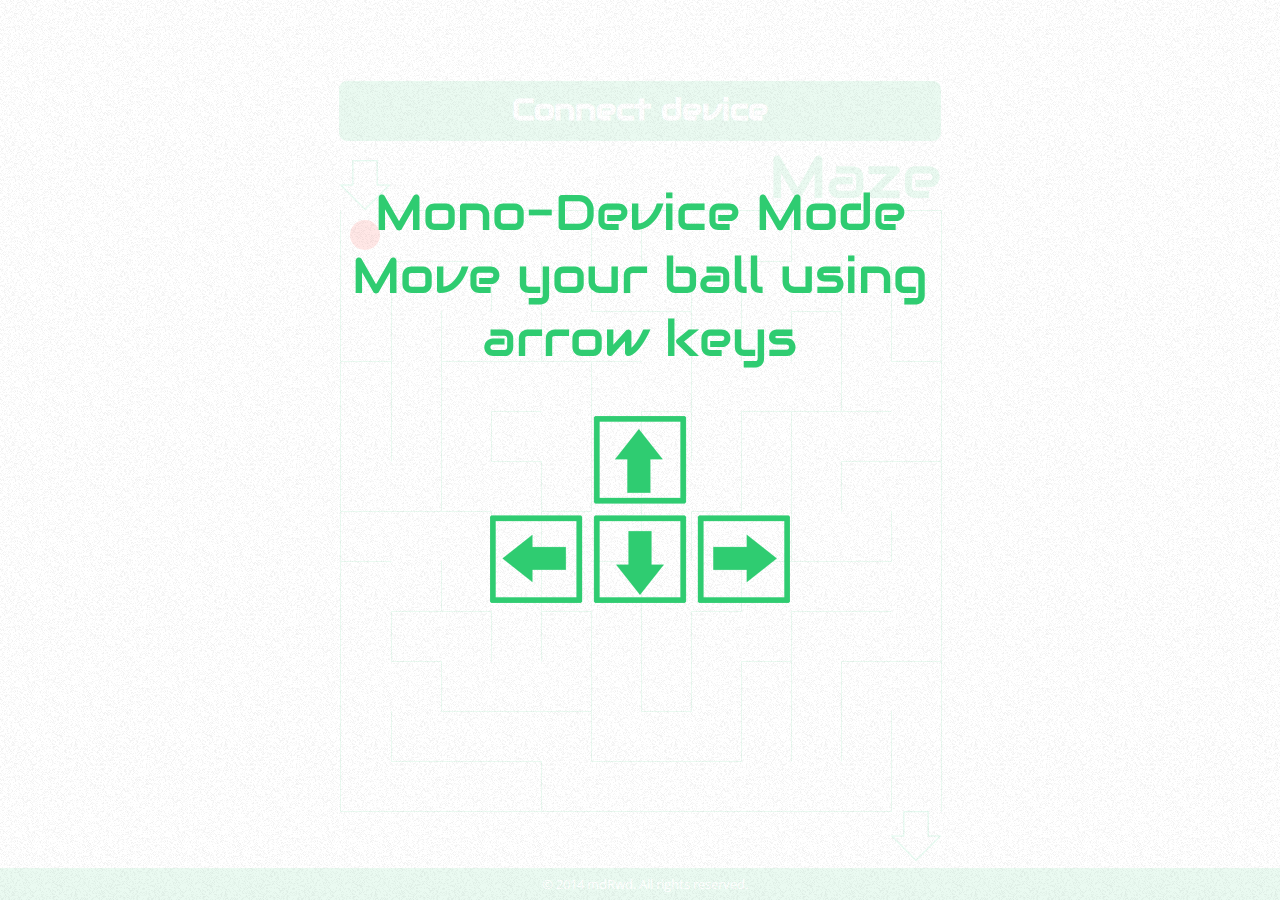
==== demo/maze/index.html @ b6e02ccb "" ====
<!DOCTYPE html>
<html prefix="og: http://ogp.me/ns#">
    <head>
	<title>Maze - mdRwd</title>
	<meta charset="utf-8"/>
        <meta name="robots" content="noodp, noydir"/>
        <meta name="apple-mobile-web-app-title" content="Maze"/>
        <meta name="apple-mobile-web-app-status-bar-style" content="black"/>
        <meta name="apple-mobile-web-app-capable" content="yes"/> 
	<meta name="viewport" content="width=device-width, height=device-height, user-scalable=0, initial-scale=1, maximum-scale=1, minimum-scale=1"/>        
        <meta property="og:title" content="Maze - mdRwd" />
	<meta property="og:description" content="A framework for development of Web applications partitioned in different communicating devices." />
	<meta property="og:url" content="http://www.mdrwd.com/demo/maze" />
	<meta property="og:image" content="../../lib/img/mdRwdLogo500.png" />
	<meta name="keywords" content="mdRwd, rwd, responsive web design, multi-device, demo"/>
	<meta name="description" content="A framework for development of Web applications partitioned in different communicating devices."/>
        <link rel="img_src" href="../../lib/img/mdRwdLogo500.png"/>
	<link rel="apple-touch-icon-precomposed" href="img/logo.png"/>  
	<link rel="icon" href="../../lib/img/favicon.ico" type="image/x-icon"/>
	<!-- mdRwd css (required) -->
        <link rel="stylesheet" href="../../lib/css/jquery.mdRwd.css" type="text/css" media="screen"/>
	<link rel="stylesheet" href="css/index.css" type="text/css" media="screen"/>
	<link href="http://fonts.googleapis.com/css?family=Open+Sans:300,600,700" rel="stylesheet" />
	<link href='http://fonts.googleapis.com/css?family=Open+Sans+Condensed:300,700' rel='stylesheet' type='text/css'/>
	<link href='http://fonts.googleapis.com/css?family=Audiowide' rel='stylesheet' type='text/css'/>
	<!-- jquery (required) -->
        <script src="js/jquery.min.js" type="text/javascript"></script>
	<!-- jquery hummer plugin (required for touch gestures events) -->
        <script src="js/jquery.hammer.js" type="text/javascript"></script>
	<!-- jquery mdRwd plugin (required) -->
        <script src="../../lib/js/jquery.mdRwd.js" type="text/javascript"></script>
        <script src="js/shake.js" type="text/javascript"></script>
        <script src="js/jquery-ui.custom.effect-shake.js" type="text/javascript"></script>
	<!-- game layout js -->
        <script src="js/game.js" type="text/javascript"></script>
	<!-- control layout js -->
        <script src="js/control.js" type="text/javascript"></script>
        <script type="text/javascript">
	    var mdRwd; //gobal mdRwd var
	    $(document).ready(function() {
		game_initGame(); //init game
		//init mdRwd
		mdRwd = $("#mdRwdButton").mdRwd({
		    "ip": "149.132.157.136", //server ip
		    "port": "9000", //server port
		    "debug": true, //console log mdRwd error messages
		    "stateful": true, //determines whether the application is stateful or not
		    "mdRwdOnWindowShow": function(){ //callback called when mdRwd window shows
			game_pauseGame(); //pause the game
		    },
		    "mdRwdOnWindowHide": function(){ //callback called when mdRwd window hides
			game_playGame(); //play the game
		    },
		    "html": { //mdRwd UI html personalisation (all subproperties supports html)
			"connectButton": "Connect device", //mdRwd connect device button
			"disconnectButton": "Disconnect device", //mdRwd disconnect device button
			"window": { //mdRwd window
			    "header": { //header
				"title": "Connect device", //title
				"close": "Close" //close button
			    },
			    "content": { //content
				"layoutsLabel": "Connect as...", //layouts label
				"vcLabel": "Game", //virtual channel id label
				"loadingImgPath": "../../lib/img/loading.gif", //path for loading image
				"connectVcLabel": "Connect to another game", //virtual channel connection label
				"connectVcButton": "Connect", //virtual channel connection button 
				"warningMessages": { //mdRwd server warning messages
				    "7000": "The game does not exist", //received when virtual channel you are trying to connect does not exist
				    "7001": "You are already conncetd to this game", //received when you are trying to connect to a virtual channel you are already connected
				    "7002": "There is no available game<br/>Please try again later", //received when all available virtual channels are already created
				    "7003": "The game is full<br/>Please try again later", //received when the virtual channel you are trying to connect has reached its clients limit
				    "7004": "The game for the current IP is full<br/>Please try again later", //received when the virtual channel you are trying to connect has reached its clients with same IP limit
				    "7005": "The game is currently busy<br/>Please try again later" //received when the server is currently in lock (only if stateful=true)
				}
			    }
			}
		    },
		    "components": { //application components. If stateful=true, initial JSON state could be set inside the "component[idComponent].state" property.
			"maze": {"selector":"#maze"}, //maze game component.
			"playerControl": {"selector":"#playerControl"}, //remote touch control player component.
			"footer": {"selector":"#footer"} //footer component
		    },
		    "layouts": { //application layouts
			"game": { //game layout
			    "mdRwdOnMultiDeviceMode": function() { //callback called when the application switches from mono-device mode to multi-device mode (when first devices pairing occur)
				game_setGameMode("multiDevice"); //set game mode to multi-device
			    },
			    "mdRwdOnMonoDeviceMode": function() { //callback called when the application switches from multi-device mode to mono-device mode (when disconnection from a virtual channel occur)
				game_setGameMode("monoDevice"); //set game mode to mono-device
			    },
			    "components": "maze, footer", //set of components that form the game layout (chosen from defined components above)
			    "devices": "desktop, tablet", //all supported devices by the game layout (only listed devices will display game layout)
			    "html":{ //mdRwd window layout button html (it will be displayed in a layout buttons list if the current device supports many layouts)
				"name": "Maze", //name
				"description": "(visualize the maze game)" //description
			    },
			    "connectionTypes": "newVc, connVc", //layout supported server connections (game layout can create new virtual channel or connect to another virtual channel)
			    "css": "css/game.css", //CSS stylesheet to be loaded when the application switches from mono-device mode to multi-device mode (when first devices pairing occur)
			    "events": { //all supported events by the game layout
				"incoming": { //all supported incoming events by the game layout, it will listen for this events and will execute a corresponding event callback
				    "mdRwd": { //mdRwd events callbacks (events triggered by the mdRwd framework)
					"newVc": game_newGame, //callback called when newVc event has been catched. This event is triggered when a new virtual channel has been created. Only the virtual channel creator receives this event.
					"connVc": game_clientConnection, //callback called when connVc event has been catched. This event is triggered when a client connects to the current virtual channel. All virtual channel clients receive this event. If stateful=true clients also receive the states of their components from the server.
					"rmVcClient": game_clientDisconnection //callback called when rmVcClient event has been catched. This event is triggered when a client has been removed from the current virtual channel. All virtual channel clients receive this event.
				    },
				    "touch": { //touch events callbacks
					"swiperight": game_moveRight, //callback called when swiperight event has been catched
					"swipeup": game_moveUp, //callback called when swipeup event has been catched
					"swipeleft": game_moveLeft, //callback called when swipeleft event has been catched
					"swipedown": game_moveDown //callback called when swipedown event has been catched
				    },
                                    "custom": { //custom events callbacks
                                        "shakeDevice": game_shakeBall, //callback called when shakeDevice event has been catched
					"closeWinWindow": game_closeWinWindow, //callback called when closeWinWindow event has been catched
					"closeHelpWindow": game_closeHelpWindow //callback called when closeHelpWindow event has been catched
                                    }
				},
				"outgoing": { //all supported outgoing events by the game layout, it will listen for this events and will trigger the catched event into the corrisponding virtual channel
                                    "custom": "closeWinWindow, closeHelpWindow" //all custom events to be listen (comma separated). Every custom event must be explicitly triggered 
				}
			    }
			},
			"control": { //control layout
			    "components": "playerControl, footer", //set of components that form the control layout (chosen from defined components above)
			    "devices": "smartphone, tablet", //all supported devices by the control layout (only listed devices will display control layout)
			    "connectionTypes": "connVc", //layout supported server connections (game layout can only to another virtual channel)
			    "html":{ //mdRwd window layout button html (it will be displayed in a layout buttons list if the current device supports many layouts)
				"name": "Player", //name
				"description": "(connect as a remote control player)" //description
			    },
			    "css": "css/control.css", //CSS stylesheet to be loaded when the application switches from mono-device mode to multi-device mode (when first devices pairing occur)
			    "events": { //all supported events by the control layout
				"incoming": { //all supported incoming events by the game layout, it will listen for this events and will execute a corresponding event callback
				    "mdRwd": { //mdRwd events callbacks (events triggered by the mdRwd framework)
					"connVc":   control_clientConnection //callback called when connVc event has been catched. This event is triggered when a client connects to the current virtual channel. All virtual channel clients receive this event. If stateful=true, clients also receive the states of their components from the server.
				    }
				},
				"outgoing": { //all supported outgoing events by the control layout, it will listen for this events and will trigger the catched event into the corrisponding virtual channel
				    "touch": " swipeup(maze), swiperight(maze), swipedown(maze), swipeleft(maze)",  //all touch events to be listen (comma separated)
														    //if an outgoing event is going to affect the state of a component in another layout, the component must be listed inside the brackets (only if stateful=true)
														    //the server will lock the component until the corrisponding layout sets its state
                                    "custom": "shakeDevice" //all custom events to be listen (comma separated). Every custom event must be explicitly triggered 
				}
			    }
			}
		    }
		});
	    });
	</script>
	<script>
	    (function(i,s,o,g,r,a,m){i['GoogleAnalyticsObject']=r;i[r]=i[r]||function(){
	    (i[r].q=i[r].q||[]).push(arguments);},i[r].l=1*new Date();a=s.createElement(o),
	    m=s.getElementsByTagName(o)[0];a.async=1;a.src=g;m.parentNode.insertBefore(a,m);
	    })(window,document,'script','//www.google-analytics.com/analytics.js','ga');
	    ga('create', 'UA-24580056-4', 'mdrwd.com');
	    ga('send', 'pageview');
	</script>
    </head>
    <body>
	<!-- maze component -->
	<div id="maze">
	    <div id="winWindow">
		<div id="winOverlay"></div>
		<div id="ballWrapper">
		    <div id="ball"></div>
		    <div id="winText"></div>
		</div>
	    </div>
	    <div id="helpWindow">
		<div id="helpOverlay"></div>
		<div id="helpText">Mono-Device Mode<br/>Move your ball using<br/>arrow keys</div>
		<div id="helpImg"><img src="img/arrowKeysMotion.png"/></div>
	    </div>
	    <div id="mdRwdButton"></div>
	    <div id="mazeTitle">Maze <div id="mazeId"></div></div>
	    <div id="mazeLogo"><img src="img/logo.png"/></div>
            <div id="mazeContainer">
		<div id="mazeStructure">
		    <img src="img/arrowDownWhite.png" id="start"/>
		    <div class="mrow"><div class="cell left notop noright nobottom"></div><div class="cell top noright bottom"></div><div class="cell top noright bottom"></div><div class="cell top noright nobottom"></div><div class="cell top right nobottom"></div><div class="cell top right nobottom"></div><div class="cell top noright nobottom"></div><div class="cell top noright nobottom"></div><div class="cell top right bottom"></div><div class="cell top noright nobottom"></div><div class="cell top noright nobottom"></div><div class="cell top right nobottom"></div></div>
		    <div class="mrow"><div class="cell left right nobottom"></div><div class="cell noright nobottom"></div><div class="cell right nobottom"></div><div class="cell right nobottom"></div><div class="cell right nobottom"></div><div class="cell noright bottom"></div><div class="cell right bottom"></div><div class="cell right nobottom"></div><div class="cell noright nobottom"></div><div class="cell right bottom"></div><div class="cell right nobottom"></div><div class="cell right nobottom"></div></div>
		    <div class="mrow"><div class="cell left right bottom"></div><div class="cell right nobottom"></div><div class="cell noright bottom"></div><div class="cell right bottom"></div><div class="cell noright bottom"></div><div class="cell noright bottom"></div><div class="cell right nobottom"></div><div class="cell right nobottom"></div><div class="cell right nobottom"></div><div class="cell right nobottom"></div><div class="cell right nobottom"></div><div class="cell right bottom"></div></div>
		    <div class="mrow"><div class="cell left right nobottom"></div><div class="cell right nobottom"></div><div class="cell noright nobottom"></div><div class="cell noright bottom"></div><div class="cell right nobottom"></div><div class="cell noright nobottom"></div><div class="cell right bottom"></div><div class="cell noright nobottom"></div><div class="cell noright bottom"></div><div class="cell right bottom"></div><div class="cell noright bottom"></div><div class="cell right nobottom"></div></div>
		    <div class="mrow"><div class="cell left right nobottom"></div><div class="cell right nobottom"></div><div class="cell right nobottom"></div><div class="cell noright bottom"></div><div class="cell right nobottom"></div><div class="cell right nobottom"></div><div class="cell right nobottom"></div><div class="cell right nobottom"></div><div class="cell right nobottom"></div><div class="cell noright nobottom"></div><div class="cell noright bottom"></div><div class="cell right bottom"></div></div>
		    <div class="mrow"><div class="cell left noright bottom"></div><div class="cell right bottom"></div><div class="cell noright bottom"></div><div class="cell right nobottom"></div><div class="cell right bottom"></div><div class="cell right nobottom"></div><div class="cell noright nobottom"></div><div class="cell right bottom"></div><div class="cell right nobottom"></div><div class="cell right nobottom"></div><div class="cell noright nobottom"></div><div class="cell right nobottom"></div></div>
		    <div class="mrow"><div class="cell left noright bottom"></div><div class="cell noright nobottom"></div><div class="cell right nobottom"></div><div class="cell right nobottom"></div><div class="cell noright nobottom"></div><div class="cell right bottom"></div><div class="cell right nobottom"></div><div class="cell noright nobottom"></div><div class="cell right bottom"></div><div class="cell noright bottom"></div><div class="cell right bottom"></div><div class="cell right nobottom"></div></div>
		    <div class="mrow"><div class="cell left noright nobottom"></div><div class="cell right bottom"></div><div class="cell noright bottom"></div><div class="cell right nobottom"></div><div class="cell noright bottom"></div><div class="cell right nobottom"></div><div class="cell noright nobottom"></div><div class="cell right bottom"></div><div class="cell noright nobottom"></div><div class="cell noright bottom"></div><div class="cell noright bottom"></div><div class="cell right nobottom"></div></div>
		    <div class="mrow"><div class="cell left right nobottom"></div><div class="cell noright bottom"></div><div class="cell right nobottom"></div><div class="cell right nobottom"></div><div class="cell right nobottom"></div><div class="cell right nobottom"></div><div class="cell right nobottom"></div><div class="cell noright nobottom"></div><div class="cell right bottom"></div><div class="cell noright nobottom"></div><div class="cell noright bottom"></div><div class="cell right bottom"></div></div>
		    <div class="mrow"><div class="cell left noright nobottom"></div><div class="cell right nobottom"></div><div class="cell noright bottom"></div><div class="cell noright bottom"></div><div class="cell right bottom"></div><div class="cell right nobottom"></div><div class="cell right bottom"></div><div class="cell right nobottom"></div><div class="cell right nobottom"></div><div class="cell right nobottom"></div><div class="cell noright nobottom"></div><div class="cell right nobottom"></div></div>
		    <div class="mrow"><div class="cell left right nobottom"></div><div class="cell noright bottom"></div><div class="cell noright bottom"></div><div class="cell noright bottom"></div><div class="cell right nobottom"></div><div class="cell noright bottom"></div><div class="cell noright bottom"></div><div class="cell right bottom"></div><div class="cell right nobottom"></div><div class="cell right nobottom"></div><div class="cell right nobottom"></div><div class="cell right nobottom"></div></div>
		    <div class="mrow"><div class="cell left noright bottom"></div><div class="cell noright bottom"></div><div class="cell noright bottom"></div><div class="cell right bottom"></div><div class="cell noright bottom"></div><div class="cell noright bottom"></div><div class="cell noright bottom"></div><div class="cell noright bottom"></div><div class="cell noright bottom"></div><div class="cell noright bottom"></div><div class="cell right bottom"></div><div class="cell right"></div></div>  
		    <img src="img/arrowDownWhite.png" id="finish"/>
		</div>            
            </div>            
        </div>
	<!-- playerControl component -->
	<div id="playerControl">
	    <div id="touchpad">
		<img src="img/touchpad.png" id="touchpadImg"/>
	    </div>
	</div>
	<!-- footer component -->
	<div id="footer">&copy; 2014 mdRwd. All rights reserved.</div>
    </body>
</html>
---- demo/maze/css/index.css ----
html, body{
    margin: 0;
    width: 100%;
}
body{
    background-image: url('../img/bg.png');
    font-family: Arial;
}
#maze{
    margin: 0 auto;
    clear: both;
    width: 602px;
    height: 802px;
    position: relative;
    left: 50%;
    margin-left: -301px;
    margin-top: 80px;
}
#playerControl{
    display: none;
}
#mazeId{
    display: none;
}
#helpWindow{
    width: 100%;
    height: 100%;
    display: none;
    position: absolute;
}
#helpOverlay{
    position: fixed;
    left: 0;
    top:0;
    width: 100%;
    height: 100%;
    background-color: rgba(255,255,255,0.9);
    background-image: url('../img/bg.png');
    z-index: 200;
}
#helpText{
    font-family: 'Audiowide', cursive;
    color: #2FCC71;
    z-index: 1000;
    text-align: center;
    width: 100%;
    position: absolute;
    top: 50%;
    margin-top: -300px;
    height: 50px;
    font-size: 50px;
}
#helpImg{
    position: absolute;
    top: 50%;
    left: 50%;
    opacity: 1;
    margin-left: -150px;
    margin-top: -71px;
    z-index: 300;
}
#start{
    position: absolute;
    top: -50px;
    left: 0px;
    width: 50px;
    height: 50px;
}
#finish{
    position: absolute;
    width: 50px;
    height: 50px;
    right: 0px;
    bottom: -50px;
}
#start img{
    position: absolute;
    width: 50px;
    top: -10px;
}
#finish img{
    position: absolute;
    width: 50px;
    bottom: -10px;
}
#mazeContainer{
    margin: 0 auto;
    clear: both;
    width: 602px;
    height: 602px;
    position: absolute;
    left: 50%;
    top: 50%;
    margin-left: -301px;
    margin-top: -271px;
}
#mazeStructure{
    margin: 0 auto;
    clear: both;
    width: 601px;
    height: 601px;
    position: relative;
}
#footer{
    font-family: 'Open Sans', sans-serif;
    text-align: center;
    color: #fff;
    position: fixed;
    bottom: 0px;
    width: 100%;
    background: #2FCC71;
    padding: 5px;
    z-index: 10;
    left: 0;
    font-size: 13px;
line-height: 22px;
}
.mrow {
    float: left;
}
.cell {
    width: 50px;
    height: 50px;
    float: left;
    border-right: 1px solid transparent;
    border-bottom: 1px solid transparent;
    margin-right: -1px;
    margin-bottom: -1px;
    position: relative;
}
.top {
    border-top: 1px solid #2FCC71;
}
.right {
    border-right: 1px solid  #2FCC71;
}
.left {
    border-left: 1px solid  #2FCC71;
}
.bottom {
    border-bottom: 1px solid  #2FCC71;
}
.notop {
    border-top: 1px solid transparent;
}
.nobottom {
    border-bottom: 1px solid transparent;
}
.noright {
    border-right: 1px solid transparent;
}

#mazeTitle{
    font-size: 60px;
    color: #2FCC71;
    font-family: 'Audiowide', cursive;
    float: right;
    display: inline;
    margin-top: -5px;
}

#mdRwdButton{
webkit-background-clip: border-box;
-webkit-background-origin: padding-box;
-webkit-background-size: auto;
-webkit-box-shadow: none;
-webkit-transition-delay: 0s;
-webkit-transition-duration: 0.2s;
-webkit-transition-property: background-color;
-webkit-transition-timing-function: ease-in-out;
background-color: #2FCC71;
background-image: url('../img/bg.png');
background-origin: padding-box;
background-size: auto;
border-bottom-color: #FFF;
border-bottom-left-radius: 8px;
border-bottom-right-radius: 8px;
border-bottom-style: none;
border-bottom-width: 0px;
border-image-outset: 0px;
border-image-repeat: stretch;
border-image-slice: 100%;
border-image-source: none;
border-image-width: 1;
border-left-color: #FFF;
border-left-style: none;
border-left-width: 0px;
border-right-color: #FFF;
border-right-style: none;
border-right-width: 0px;
border-top-color: #FFF;
border-top-left-radius: 8px;
border-top-right-radius: 8px;
border-top-style: none;
border-top-width: 0px;
box-shadow: none;
box-sizing: border-box;
color: #FFF;
cursor: pointer;
display: inline-block;
font-family: 'Open Sans', sans-serif;
font-size: 30px;
font-style: normal;
font-variant: normal;
font-weight: bold;
height: 60px;
line-height: 13px;
margin-bottom: 0px;
margin-left: 0px;
margin-right: 0px;
margin-top: 0px;
outline-color: #FFF;
outline-style: none;
outline-width: 0px;
overflow-x: hidden;
overflow-y: hidden;
padding-bottom: 22px;
padding-top: 22px;
position: relative;
text-align: left;
text-decoration: none solid rgb(255, 255, 255);
text-shadow: none;
top: 1px;
font-family: 'Audiowide', cursive;
transition-delay: 0s;
transition-duration: 0.2s;
transition-property: background-color;
transition-timing-function: ease-in-out;
vertical-align: baseline;
width: 100%;
text-align: center;
}

#mdRwdButton:hover{
  background: #3DEC87;
}

#mazeLogo{
    display: none;
}
.player{
    width: 29px;
    line-height: 30px;
    text-align: center;
    position: absolute;
    top: 10px;
    left: 10px;
    height: 30px;
    border-radius: 100%;
    font-weight: bold;
    padding-right: 1px;
    font-family: 'Audiowide', cursive;
    background: -webkit-radial-gradient(10px 10px, circle, #5cabff, #000);
    background: -moz-radial-gradient(10px 10px, circle, #5cabff, #000);
    background: radial-gradient(10px 10px, circle, #5cabff, #000);
}
#winWindow{
    width: 100%;
    height: 100%;
    display: none;
    position: absolute;
}
#winOverlay{
    position: fixed;
    left: 0;
    top:0;
    width: 100%;
    height: 100%;
    background-color: rgba(255,255,255,0.9);
    background-image: url('../img/bg.png');
    z-index: 200;
}
#mdRwdOverlay{
    background-color: rgba(255,255,255,0.9);
    bbackground-image: url('../img/bg.png');
}
#mdRwdWindow{
     box-shadow: none;
}
#winText{
    color: #2FCC71;
}
#ballWrapper {
    width: 580px;
    text-align: center;
    height: 450px;
    position: fixed;
    top: 50%;
    left: 50%;
    margin: -225px 0 0 -300px;
    z-index: 300;
    font-size: 50px;
    font-weight: bold;
    padding: 0 10px;
    font-family: 'Audiowide', cursive;
}

#ball {
    width: 140px;
    line-height: 140px;
    vertical-align: bottom;
    text-align: center;
    position: absolute;
    display: inline-block;
    color: black;
    margin-top: 100px;
    left: 50%;
    height: 140px;
    margin-left: -60px;
    border-radius: 100%;
    font-weight: bold;
    padding-right: 1px;
    background: -webkit-radial-gradient(47px 47px, circle, #5cabff, #000);
    background: -moz-radial-gradient(47px 47px, circle, #5cabff, #000);
    background: radial-gradient(47px 47px, circle, #5cabff, #000);
    -webkit-animation: jump 1s infinite;
    -moz-animation: jump 1s infinite;
    -o-animation: jump 1s infinite;
    -ms-animation: jump 1s infinite;
    animation: jump 1s infinite;
}

@-webkit-keyframes jump {
    0% {top: 0;
        -webkit-animation-timing-function: ease-in;
    }
    40% {}
    50% {top: 140px;
         height: 140px;
         -webkit-animation-timing-function: ease-out;
    }
    55% {top: 160px; height: 120px; border-radius: 70px / 60px;
         -webkit-animation-timing-function: ease-in;}
    65% {top: 120px; height: 140px; border-radius: 70px;
         -webkit-animation-timing-function: ease-out;}
    95% {
        top: 0;		
        -webkit-animation-timing-function: ease-in;
    }
    100% {top: 0;
          -webkit-animation-timing-function: ease-in;
    }
}

@-moz-keyframes jump {
    0% {top: 0;
        -moz-animation-timing-function: ease-in;
    }
    40% {}
    50% {top: 140px;
         height: 140px;
         -moz-animation-timing-function: ease-out;
    }
    55% {top: 160px; height: 120px; border-radius: 70px / 60px;
         -moz-animation-timing-function: ease-in;}
    65% {top: 120px; height: 140px; border-radius: 70px;
         -moz-animation-timing-function: ease-out;}
    95% {
        top: 0;		
        -moz-animation-timing-function: ease-in;
    }
    100% {top: 0;
          -moz-animation-timing-function: ease-in;
    }
}

@-o-keyframes jump {
    0% {top: 0;
        -o-animation-timing-function: ease-in;
    }
    40% {}
    50% {top: 140px;
         height: 140px;
         -o-animation-timing-function: ease-out;
    }
    55% {top: 160px; height: 120px; border-radius: 70px / 60px;
         -o-animation-timing-function: ease-in;}
    65% {top: 120px; height: 140px; border-radius: 70px;
         -o-animation-timing-function: ease-out;}
    95% {
        top: 0;		
        -o-animation-timing-function: ease-in;
    }
    100% {top: 0;
          -o-animation-timing-function: ease-in;
    }
}

@-ms-keyframes jump {
    0% {top: 0;
        -ms-animation-timing-function: ease-in;
    }
    40% {}
    50% {top: 140px;
         height: 140px;
         -ms-animation-timing-function: ease-out;
    }
    55% {top: 160px; height: 120px; border-radius: 70px / 60px;
         -ms-animation-timing-function: ease-in;}
    65% {top: 120px; height: 140px; border-radius: 70px;
         -ms-animation-timing-function: ease-out;}
    95% {
        top: 0;		
        -ms-animation-timing-function: ease-in;
    }
    100% {top: 0;
          -ms-animation-timing-function: ease-in;
    }
}

@keyframes jump {
    0% {
        top: 0;
        animation-timing-function: ease-in;
    }
    50% {
        top: 140px;
        height: 140px;
        animation-timing-function: ease-out;
    }
    55% {
        top: 160px; 
        height: 120px; 
        border-radius: 70px / 60px;
        animation-timing-function: ease-in;
    }
    65% {
        top: 120px; 
        height: 140px; 
        border-radius: 70px;
        animation-timing-function: ease-out;
    }
    95% {
        top: 0;		
        animation-timing-function: ease-in;
    }
    100% {
        top: 0;
        animation-timing-function: ease-in;
    }
}



/*tablet*/
@media screen 
and (min-width : 569px) 
and (max-width : 1024px) {

}

/*smartphone*/
@media screen 
and (min-width : 320px) 
and (max-width : 568px) {
    #maze{
        width: 302px;
        height: 402px;
        margin-left: -151px;
        margin-top: 50px;
    }
    #mazeLogo{
        width: 100%;
        text-align: center;
        display: block;
    }
    #mazeContainer{
        display: none;
    }
}
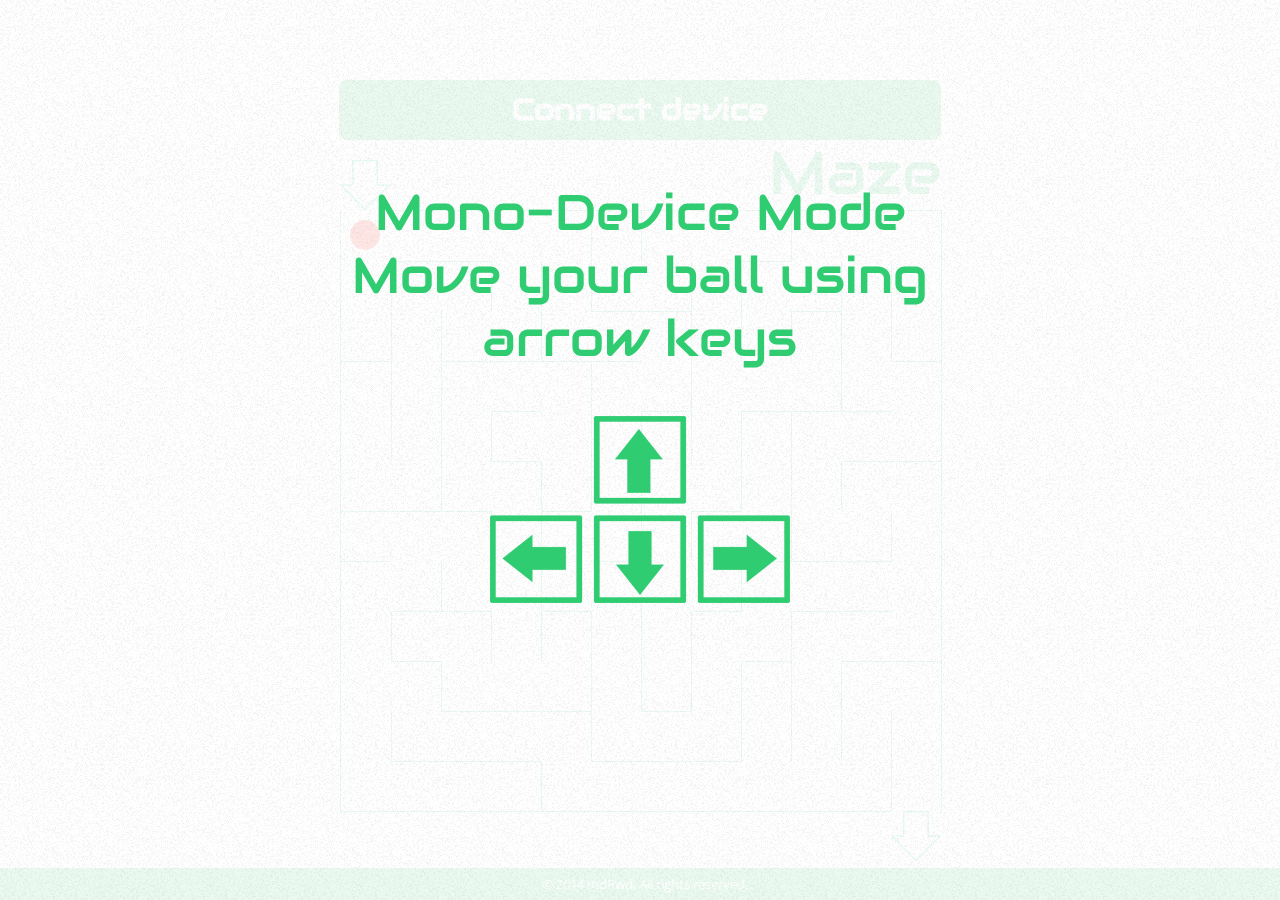
==== commit a4cc90ec: "" ====
--- a/demo/maze/index.html
+++ b/demo/maze/index.html
@@ -10,13 +10,13 @@
 	<meta name="viewport" content="width=device-width, height=device-height, user-scalable=0, initial-scale=1, maximum-scale=1, minimum-scale=1"/>        
         <meta property="og:title" content="Maze - mdRwd" />
 	<meta property="og:description" content="A framework for development of Web applications partitioned in different communicating devices." />
-	<meta property="og:url" content="http://www.mdrwd.com/demo/maze" />
-	<meta property="og:image" content="../../lib/img/mdRwdLogo500.png" />
+	<meta property="og:url" content="http://www.mdrwd.org/demo/maze" />
+	<meta property="og:image" content="http://www.mdrwd.org/mdRwd/lib/img/mdRwdLogo500.png" />
 	<meta name="keywords" content="mdRwd, rwd, responsive web design, multi-device, demo"/>
 	<meta name="description" content="A framework for development of Web applications partitioned in different communicating devices."/>
-        <link rel="img_src" href="../../lib/img/mdRwdLogo500.png"/>
+        <link rel="img_src" href="http://www.mdrwd.org/mdRwd/lib/img/mdRwdLogo500.png"/>
 	<link rel="apple-touch-icon-precomposed" href="img/logo.png"/>  
-	<link rel="icon" href="../../lib/img/favicon.ico" type="image/x-icon"/>
+	<link rel="icon" href="http://www.mdrwd.org/mdRwd/lib/img/favicon.ico" type="image/x-icon"/>
 	<!-- mdRwd css (required) -->
         <link rel="stylesheet" href="../../lib/css/jquery.mdRwd.css" type="text/css" media="screen"/>
 	<link rel="stylesheet" href="css/index.css" type="text/css" media="screen"/>
--- a/demo/maze/css/index.css
+++ b/demo/maze/css/index.css
@@ -113,7 +113,7 @@
     z-index: 10;
     left: 0;
     font-size: 13px;
-line-height: 22px;
+    line-height: 22px;
 }
 .mrow {
     float: left;
@@ -160,79 +160,29 @@
 }
 
 #mdRwdButton{
-webkit-background-clip: border-box;
--webkit-background-origin: padding-box;
--webkit-background-size: auto;
--webkit-box-shadow: none;
--webkit-transition-delay: 0s;
--webkit-transition-duration: 0.2s;
--webkit-transition-property: background-color;
--webkit-transition-timing-function: ease-in-out;
-background-color: #2FCC71;
-background-image: url('../img/bg.png');
-background-origin: padding-box;
-background-size: auto;
-border-bottom-color: #FFF;
-border-bottom-left-radius: 8px;
-border-bottom-right-radius: 8px;
-border-bottom-style: none;
-border-bottom-width: 0px;
-border-image-outset: 0px;
-border-image-repeat: stretch;
-border-image-slice: 100%;
-border-image-source: none;
-border-image-width: 1;
-border-left-color: #FFF;
-border-left-style: none;
-border-left-width: 0px;
-border-right-color: #FFF;
-border-right-style: none;
-border-right-width: 0px;
-border-top-color: #FFF;
-border-top-left-radius: 8px;
-border-top-right-radius: 8px;
-border-top-style: none;
-border-top-width: 0px;
-box-shadow: none;
-box-sizing: border-box;
-color: #FFF;
-cursor: pointer;
-display: inline-block;
-font-family: 'Open Sans', sans-serif;
-font-size: 30px;
-font-style: normal;
-font-variant: normal;
-font-weight: bold;
-height: 60px;
-line-height: 13px;
-margin-bottom: 0px;
-margin-left: 0px;
-margin-right: 0px;
-margin-top: 0px;
-outline-color: #FFF;
-outline-style: none;
-outline-width: 0px;
-overflow-x: hidden;
-overflow-y: hidden;
-padding-bottom: 22px;
-padding-top: 22px;
-position: relative;
-text-align: left;
-text-decoration: none solid rgb(255, 255, 255);
-text-shadow: none;
-top: 1px;
-font-family: 'Audiowide', cursive;
-transition-delay: 0s;
-transition-duration: 0.2s;
-transition-property: background-color;
-transition-timing-function: ease-in-out;
-vertical-align: baseline;
-width: 100%;
-text-align: center;
+    background-color: #2FCC71;
+    background-image: url('../img/bg.png');
+    border-radius: 8px;
+    box-shadow: none;
+    color: #FFF;
+    cursor: pointer;
+    display: inline-block;
+    font-size: 30px;
+    font-weight: bold;
+    height: 60px;
+    line-height: 60px;
+    position: relative;
+    font-family: 'Audiowide', cursive;
+    transition-delay: 0s;
+    transition-duration: 0.2s;
+    transition-property: background-color;
+    transition-timing-function: ease-in-out;
+    width: 100%;
+    text-align: center;
 }
 
 #mdRwdButton:hover{
-  background: #3DEC87;
+    background: #3DEC87;
 }
 
 #mazeLogo{
@@ -275,7 +225,7 @@
     bbackground-image: url('../img/bg.png');
 }
 #mdRwdWindow{
-     box-shadow: none;
+    box-shadow: none;
 }
 #winText{
     color: #2FCC71;
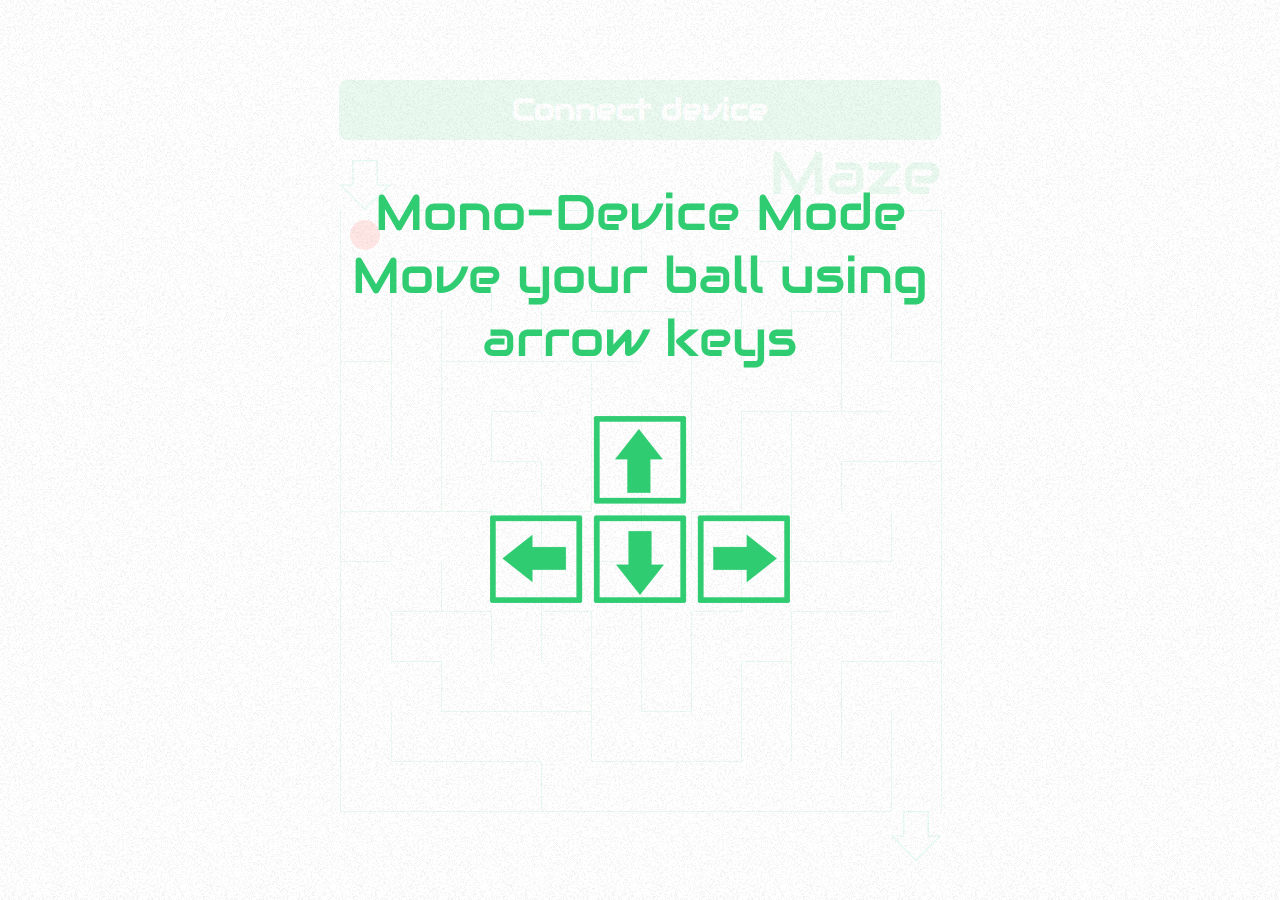
==== commit 42e29a4f: "improvements" ====
--- a/demo/maze/index.html
+++ b/demo/maze/index.html
@@ -4,7 +4,7 @@
 	<title>Maze - mdRwd</title>
 	<meta charset="utf-8"/>
         <meta name="robots" content="noodp, noydir"/>
-        <meta name="apple-mobile-web-app-title" content="Maze"/>
+        <meta name="apple-mobile-web-app-title" content="Maze - mdRwd"/>
         <meta name="apple-mobile-web-app-status-bar-style" content="black"/>
         <meta name="apple-mobile-web-app-capable" content="yes"/> 
 	<meta name="viewport" content="width=device-width, height=device-height, user-scalable=0, initial-scale=1, maximum-scale=1, minimum-scale=1"/>        
@@ -17,12 +17,12 @@
         <link rel="img_src" href="http://www.mdrwd.org/mdRwd/lib/img/mdRwdLogo500.png"/>
 	<link rel="apple-touch-icon-precomposed" href="img/logo.png"/>  
 	<link rel="icon" href="http://www.mdrwd.org/mdRwd/lib/img/favicon.ico" type="image/x-icon"/>
+	<link href="http://fonts.googleapis.com/css?family=Open+Sans:300,600,700" rel="stylesheet" />
+	<link href='http://fonts.googleapis.com/css?family=Open+Sans+Condensed:300,700' rel='stylesheet' type='text/css'/>
+	<link href='http://fonts.googleapis.com/css?family=Audiowide' rel='stylesheet' type='text/css'/>
 	<!-- mdRwd css (required) -->
         <link rel="stylesheet" href="../../lib/css/jquery.mdRwd.css" type="text/css" media="screen"/>
 	<link rel="stylesheet" href="css/index.css" type="text/css" media="screen"/>
-	<link href="http://fonts.googleapis.com/css?family=Open+Sans:300,600,700" rel="stylesheet" />
-	<link href='http://fonts.googleapis.com/css?family=Open+Sans+Condensed:300,700' rel='stylesheet' type='text/css'/>
-	<link href='http://fonts.googleapis.com/css?family=Audiowide' rel='stylesheet' type='text/css'/>
 	<!-- jquery (required) -->
         <script src="js/jquery.min.js" type="text/javascript"></script>
 	<!-- jquery hummer plugin (required for touch gestures events) -->
@@ -62,7 +62,6 @@
 			    "content": { //content
 				"layoutsLabel": "Connect as...", //layouts label
 				"vcLabel": "Game", //virtual channel id label
-				"loadingImgPath": "../../lib/img/loading.gif", //path for loading image
 				"connectVcLabel": "Connect to another game", //virtual channel connection label
 				"connectVcButton": "Connect", //virtual channel connection button 
 				"warningMessages": { //mdRwd server warning messages
@@ -79,7 +78,6 @@
 		    "components": { //application components. If stateful=true, initial JSON state could be set inside the "component[idComponent].state" property.
 			"maze": {"selector":"#maze"}, //maze game component.
 			"playerControl": {"selector":"#playerControl"}, //remote touch control player component.
-			"footer": {"selector":"#footer"} //footer component
 		    },
 		    "layouts": { //application layouts
 			"game": { //game layout
@@ -89,7 +87,7 @@
 			    "mdRwdOnMonoDeviceMode": function() { //callback called when the application switches from multi-device mode to mono-device mode (when disconnection from a virtual channel occur)
 				game_setGameMode("monoDevice"); //set game mode to mono-device
 			    },
-			    "components": "maze, footer", //set of components that form the game layout (chosen from defined components above)
+			    "components": "maze", //set of components that form the game layout (chosen from defined components above)
 			    "devices": "desktop, tablet", //all supported devices by the game layout (only listed devices will display game layout)
 			    "html":{ //mdRwd window layout button html (it will be displayed in a layout buttons list if the current device supports many layouts)
 				"name": "Maze", //name
@@ -122,7 +120,7 @@
 			    }
 			},
 			"control": { //control layout
-			    "components": "playerControl, footer", //set of components that form the control layout (chosen from defined components above)
+			    "components": "playerControl", //set of components that form the control layout (chosen from defined components above)
 			    "devices": "smartphone, tablet", //all supported devices by the control layout (only listed devices will display control layout)
 			    "connectionTypes": "connVc", //layout supported server connections (game layout can only to another virtual channel)
 			    "html":{ //mdRwd window layout button html (it will be displayed in a layout buttons list if the current device supports many layouts)
@@ -137,7 +135,7 @@
 				    }
 				},
 				"outgoing": { //all supported outgoing events by the control layout, it will listen for this events and will trigger the catched event into the corrisponding virtual channel
-				    "touch": " swipeup(maze), swiperight(maze), swipedown(maze), swipeleft(maze)",  //all touch events to be listen (comma separated)
+				    "touch": "swipeup(maze), swiperight(maze), swipedown(maze), swipeleft(maze)",  //all touch events to be listen (comma separated)
 														    //if an outgoing event is going to affect the state of a component in another layout, the component must be listed inside the brackets (only if stateful=true)
 														    //the server will lock the component until the corrisponding layout sets its state
                                     "custom": "shakeDevice" //all custom events to be listen (comma separated). Every custom event must be explicitly triggered 
@@ -153,7 +151,7 @@
 	    (i[r].q=i[r].q||[]).push(arguments);},i[r].l=1*new Date();a=s.createElement(o),
 	    m=s.getElementsByTagName(o)[0];a.async=1;a.src=g;m.parentNode.insertBefore(a,m);
 	    })(window,document,'script','//www.google-analytics.com/analytics.js','ga');
-	    ga('create', 'UA-24580056-4', 'mdrwd.com');
+	    ga('create', 'UA-24580056-4', 'mdrwd.org');
 	    ga('send', 'pageview');
 	</script>
     </head>
@@ -200,7 +198,5 @@
 		<img src="img/touchpad.png" id="touchpadImg"/>
 	    </div>
 	</div>
-	<!-- footer component -->
-	<div id="footer">&copy; 2014 mdRwd. All rights reserved.</div>
     </body>
 </html>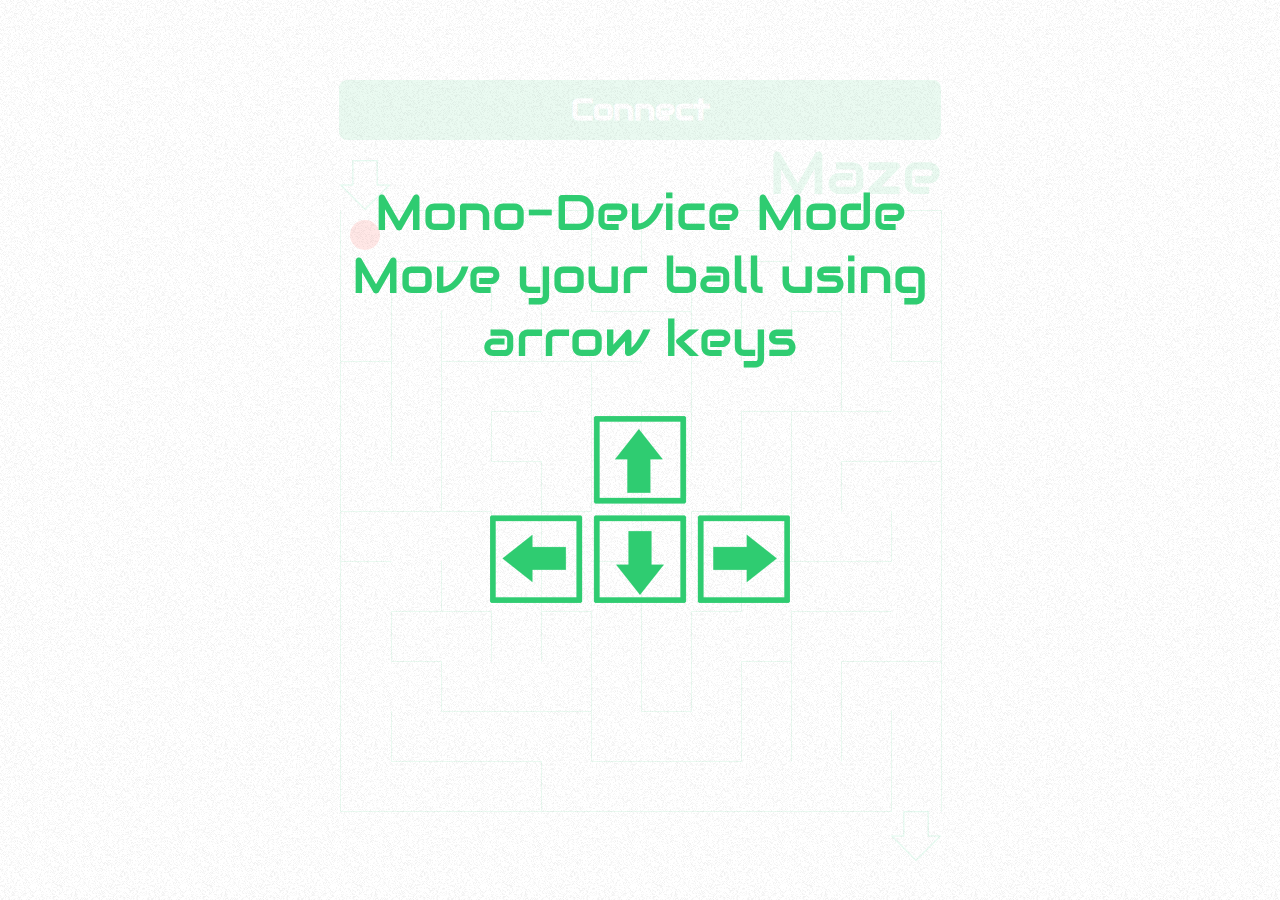
==== commit e5e012cf: "improvements" ====
--- a/demo/maze/index.html
+++ b/demo/maze/index.html
@@ -52,8 +52,8 @@
 			game_playGame(); //play the game
 		    },
 		    "html": { //mdRwd UI html personalisation (all subproperties supports html)
-			"connectButton": "Connect device", //mdRwd connect device button
-			"disconnectButton": "Disconnect device", //mdRwd disconnect device button
+			"connectButton": "Connect", //mdRwd connect device button
+			"disconnectButton": "Disconnect", //mdRwd disconnect device button
 			"window": { //mdRwd window
 			    "header": { //header
 				"title": "Connect device", //title
@@ -170,7 +170,7 @@
 		<div id="helpText">Mono-Device Mode<br/>Move your ball using<br/>arrow keys</div>
 		<div id="helpImg"><img src="img/arrowKeysMotion.png"/></div>
 	    </div>
-	    <div id="mdRwdButton"></div>
+	    <div id="mdRwdButton">Connect</div>
 	    <div id="mazeTitle">Maze <div id="mazeId"></div></div>
 	    <div id="mazeLogo"><img src="img/logo.png"/></div>
             <div id="mazeContainer">
